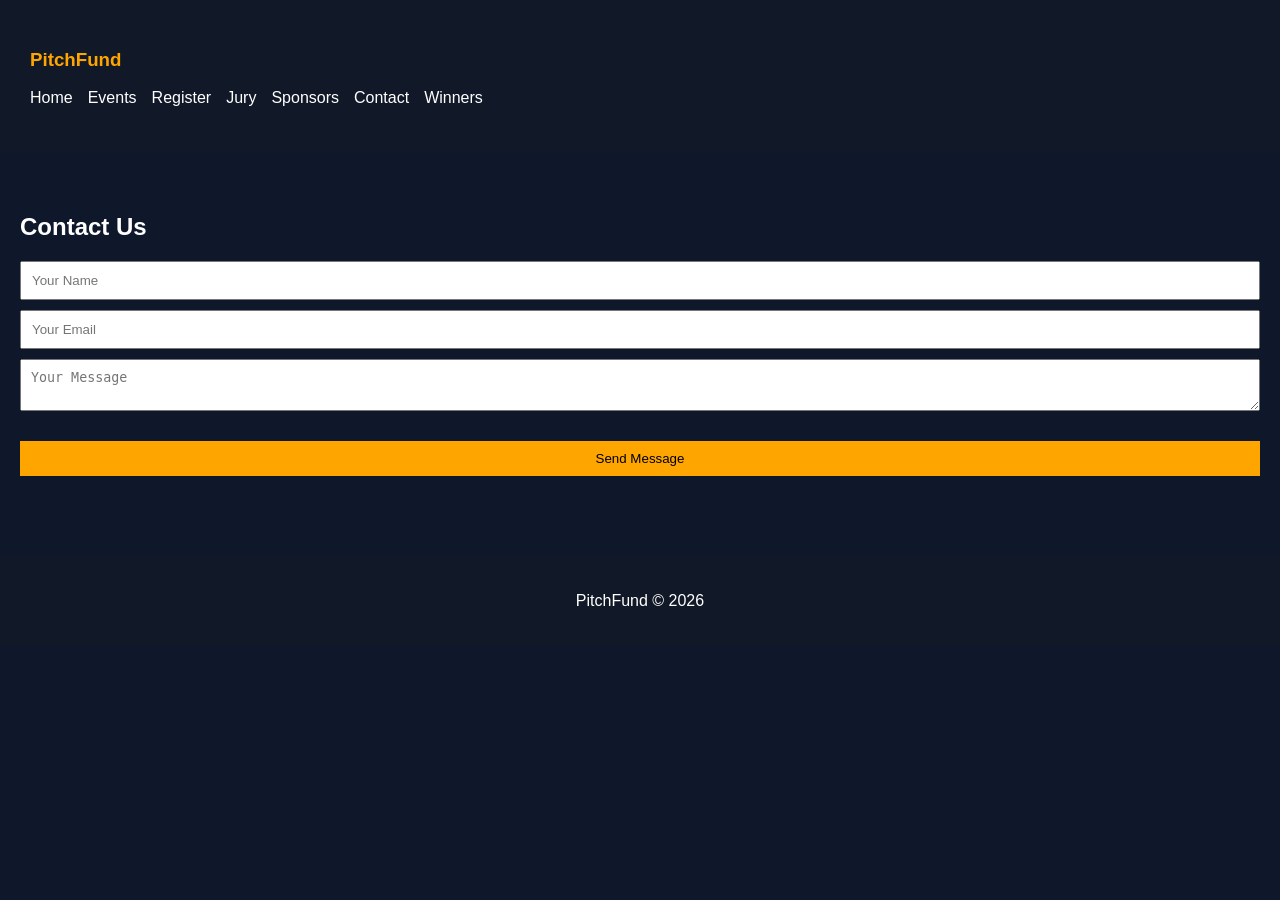
==== contact.html @ 27504e99 "Internship_task" ====
<!DOCTYPE html>
<html lang="en">

<head>
    <meta charset="UTF-8">
    <meta name="viewport" content="width=device-width, initial-scale=1.0">

    <link rel="stylesheet" href="style.css">

    <title>Contact Us</title>
</head>

<body>

    <!-- Navbar -->

    <nav>

        <nav>

    <h1>PitchFund</h1>

    <ul>

        <li><a href="index.html">Home</a></li>

        <li><a href="events.html">Events</a></li>

        <li><a href="register.html">Register</a></li>

        <li><a href="jury.html">Jury</a></li>

        <li><a href="sponsors.html">Sponsors</a></li>

        <li><a href="contact.html">Contact</a></li>

        <li><a href="winners.html">Winners</a></li>

    </ul>

</nav>

    </nav>


    <!-- Contact Section -->

    <section>

        <h2>Contact Us</h2>

        <form>

            <input type="text" placeholder="Your Name">

            <input type="email" placeholder="Your Email">

            <textarea placeholder="Your Message"></textarea>

            <button>Send Message</button>

        </form>

    </section>


    <!-- Footer -->

    <footer>

        <p>PitchFund © 2026</p>

    </footer>

</body>

</html>
---- style.css ----
body{
    margin:0;
    font-family:Arial;
    background:#0f172a;
    color:white;
}

nav{
    background:#111827;
    padding:15px;
}

nav h1{
    color:orange;
}

nav ul{
    display:flex;
    list-style:none;
    gap:15px;
    padding:0;
}

nav a{
    color:white;
    text-decoration:none;
}

.hero{
    text-align:center;
    padding:80px 20px;
}

.hero h2{
    font-size:40px;
}

.hero p{
    margin-top:15px;
}

button{
    background:orange;
    border:none;
    padding:10px 20px;
    margin-top:20px;
    cursor:pointer;
}

section{
    padding:40px 20px;
}

.card{
    background:#1e293b;
    padding:20px;
    margin-top:20px;
}

form{
    display:flex;
    flex-direction:column;
    gap:10px;
}

input,
textarea{
    padding:10px;
}

footer{
    background:#111827;
    text-align:center;
    padding:20px;
    margin-top:40px;
}
.card:hover{
    background:#334155;
}

button:hover{
    opacity:0.9;
}
.countdown{
    text-align:center;
    background:#1e293b;
    padding:30px;
    margin:20px;
}
button:hover{
    opacity:0.9;
}

.card:hover{
    background:#334155;
}
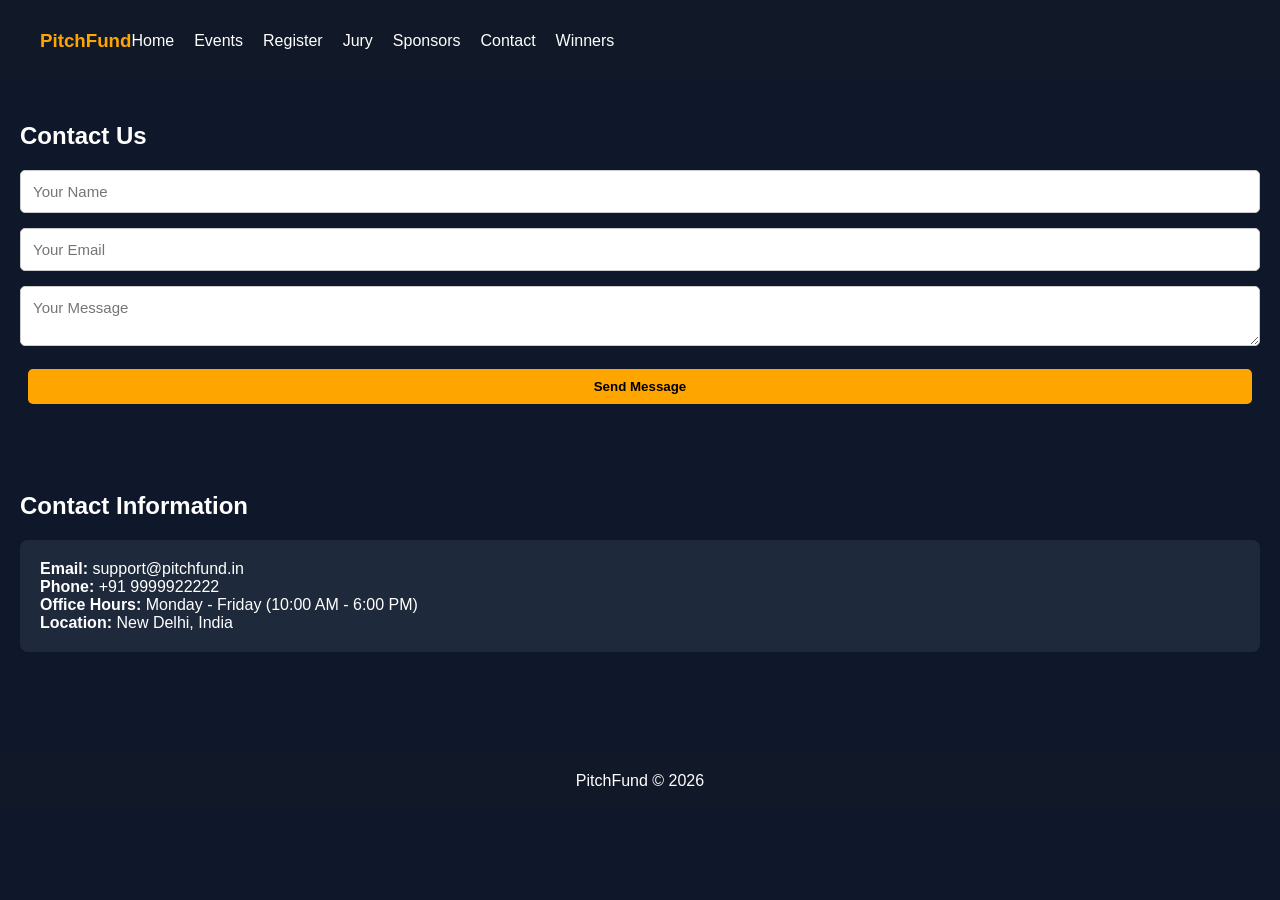
==== commit 5daefe47: "Website improvement according to the feedback" ====
--- a/contact.html
+++ b/contact.html
@@ -64,7 +64,23 @@
     </section>
 
 
-    <!-- Footer -->
+    <section>
+
+    <h2>Contact Information</h2>
+
+    <div class="card">
+
+        <p><strong>Email:</strong> support@pitchfund.in</p>
+
+        <p><strong>Phone:</strong> +91 9999922222</p>
+
+        <p><strong>Office Hours:</strong> Monday - Friday (10:00 AM - 6:00 PM)</p>
+
+        <p><strong>Location:</strong> New Delhi, India</p>
+
+    </div>
+
+</section>
 
     <footer>
 
--- a/style.css
+++ b/style.css
@@ -1,13 +1,24 @@
+
+*{
+    margin:0;
+    padding:0;
+    box-sizing:border-box;
+}
+
 body{
-    margin:0;
-    font-family:Arial;
+    font-family:Arial, sans-serif;
     background:#0f172a;
     color:white;
 }
 
+/* ---------- Navigation ---------- */
+
 nav{
     background:#111827;
-    padding:15px;
+    padding:15px 20px;
+    display:flex;
+    justify-content:space-between;
+    align-items:center;
 }
 
 nav h1{
@@ -15,16 +26,24 @@
 }
 
 nav ul{
+    list-style:none;
     display:flex;
-    list-style:none;
-    gap:15px;
-    padding:0;
+    gap:20px;
 }
 
 nav a{
     color:white;
     text-decoration:none;
 }
+.hero a{
+    text-decoration:none;
+}
+
+nav a:hover{
+    color:orange;
+}
+
+/* ---------- Hero ---------- */
 
 .hero{
     text-align:center;
@@ -33,40 +52,126 @@
 
 .hero h2{
     font-size:40px;
+    margin-bottom:20px;
 }
 
 .hero p{
-    margin-top:15px;
+    margin-bottom:20px;
+    line-height:1.6;
 }
+
+/* ---------- Buttons ---------- */
 
 button{
     background:orange;
+    color:black;
     border:none;
     padding:10px 20px;
-    margin-top:20px;
+    margin:8px;
     cursor:pointer;
+    border-radius:5px;
+    font-weight:bold;
 }
+
+button:hover{
+    opacity:0.9;
+}
+
+/* ---------- Sections ---------- */
 
 section{
     padding:40px 20px;
 }
 
+h2{
+    margin-bottom:20px;
+}
+
+/* ---------- Cards ---------- */
+
 .card{
     background:#1e293b;
     padding:20px;
+    margin:20px 0;
+    border-radius:8px;
+}
+
+.card:hover{
+    background:#334155;
+}
+
+/* ---------- Statistics ---------- */
+
+.stats{
+    text-align:center;
+}
+
+.stats-container{
+    display:flex;
+    justify-content:space-around;
+    flex-wrap:wrap;
     margin-top:20px;
 }
+
+.stat-card{
+    background:#1e293b;
+    width:180px;
+    padding:20px;
+    margin:10px;
+    border-radius:8px;
+}
+
+.stat-card h3{
+    color:orange;
+    font-size:30px;
+    margin-bottom:10px;
+}
+
+/* ---------- Countdown ---------- */
+
+.countdown{
+    text-align:center;
+    background:#1e293b;
+    padding:30px;
+    margin:20px;
+    border-radius:8px;
+}
+
+/* ---------- Forms ---------- */
 
 form{
     display:flex;
     flex-direction:column;
-    gap:10px;
+    margin-top:20px;
 }
 
 input,
+textarea,
+select{
+    width:100%;
+    padding:12px;
+    margin-bottom:15px;
+    border:1px solid #ccc;
+    border-radius:5px;
+    font-size:15px;
+}
+
 textarea{
-    padding:10px;
+    resize:vertical;
+    font-family:Arial, sans-serif;
 }
+
+label{
+    font-weight:bold;
+    margin-bottom:8px;
+}
+
+input[type="file"]{
+    background:white;
+    padding:8px;
+}
+
+/* ---------- Footer ---------- */
 
 footer{
     background:#111827;
@@ -74,23 +179,3 @@
     padding:20px;
     margin-top:40px;
 }
-.card:hover{
-    background:#334155;
-}
-
-button:hover{
-    opacity:0.9;
-}
-.countdown{
-    text-align:center;
-    background:#1e293b;
-    padding:30px;
-    margin:20px;
-}
-button:hover{
-    opacity:0.9;
-}
-
-.card:hover{
-    background:#334155;
-}
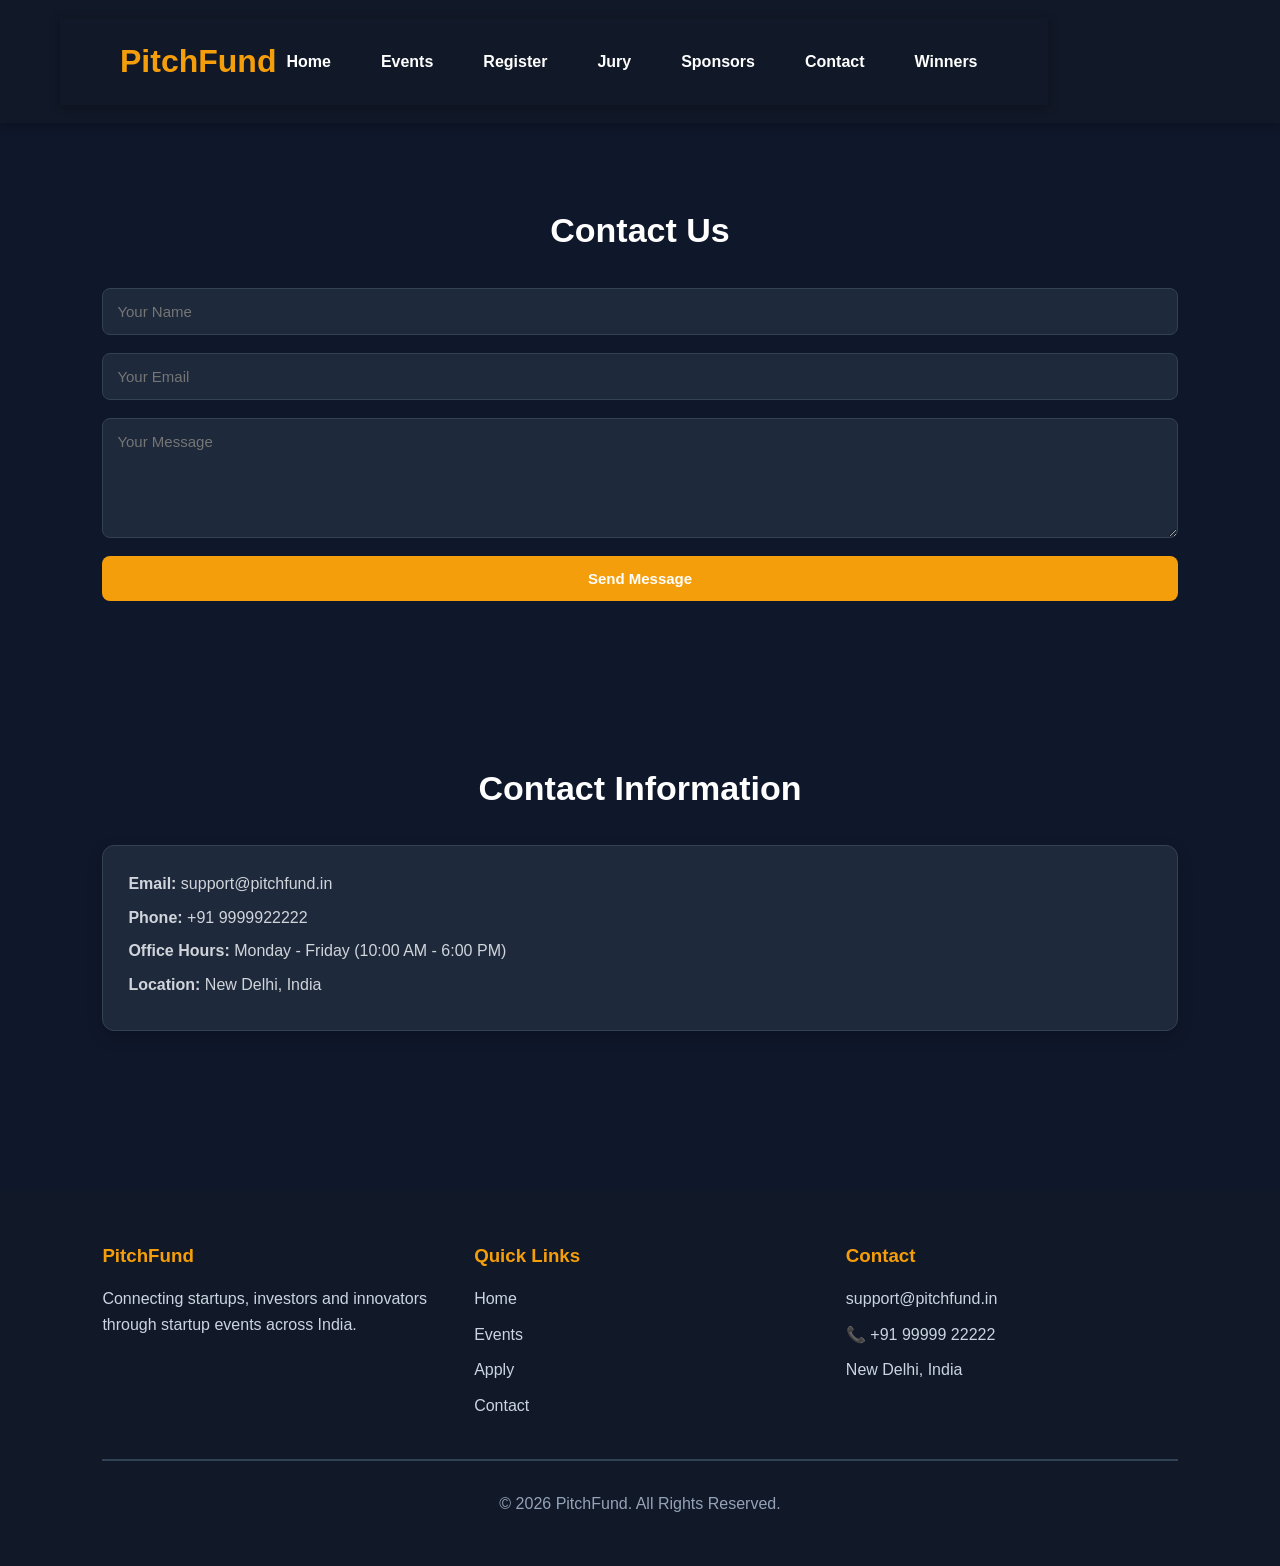
==== commit 7c3ef62a: "Final improvements to PitchFund website" ====
--- a/contact.html
+++ b/contact.html
@@ -11,8 +11,6 @@
 </head>
 
 <body>
-
-    <!-- Navbar -->
 
     <nav>
 
@@ -41,9 +39,6 @@
 </nav>
 
     </nav>
-
-
-    <!-- Contact Section -->
 
     <section>
 
@@ -84,10 +79,50 @@
 
     <footer>
 
-        <p>PitchFund © 2026</p>
+    <div class="footer-container">
 
-    </footer>
+        <div>
 
+            <h3>PitchFund</h3>
+
+            <p>
+                Connecting startups, investors and innovators through startup events across India.
+            </p>
+
+        </div>
+
+        <div>
+
+            <h3>Quick Links</h3>
+
+            <p><a href="index.html">Home</a></p>
+            <p><a href="events.html">Events</a></p>
+            <p><a href="register.html">Apply</a></p>
+            <p><a href="contact.html">Contact</a></p>
+
+        </div>
+
+        <div>
+
+            <h3>Contact</h3>
+
+            <p> support@pitchfund.in</p>
+            <p>📞 +91 99999 22222</p>
+            <p> New Delhi, India</p>
+
+        </div>
+
+    </div>
+
+    <hr>
+
+    <p class="copyright">
+
+        © 2026 PitchFund. All Rights Reserved.
+
+    </p>
+
+</footer>
 </body>
 
 </html>
--- a/style.css
+++ b/style.css
@@ -1,4 +1,3 @@
-
 *{
     margin:0;
     padding:0;
@@ -6,101 +5,187 @@
 }
 
 body{
-    font-family:Arial, sans-serif;
+    font-family:Arial, Helvetica, sans-serif;
     background:#0f172a;
     color:white;
-}
-
-/* ---------- Navigation ---------- */
+    line-height:1.6;
+}
 
 nav{
     background:#111827;
-    padding:15px 20px;
+    padding:18px 60px;
     display:flex;
     justify-content:space-between;
     align-items:center;
+    position:sticky;
+    top:0;
+    z-index:1000;
+    box-shadow:0 2px 10px rgba(0,0,0,0.3);
 }
 
 nav h1{
-    color:orange;
+    color:#f59e0b;
+    font-size:32px;
+}
+
+.logo-text{
+    color:#cbd5e1;
+    font-size:12px;
+    margin-top:3px;
 }
 
 nav ul{
     list-style:none;
     display:flex;
-    gap:20px;
+    gap:30px;
 }
 
 nav a{
     color:white;
     text-decoration:none;
-}
+    font-weight:bold;
+    transition:.3s;
+}
+
+nav a:hover{
+    color:#f59e0b;
+}
+nav a{
+    padding:6px 10px;
+    border-radius:6px;
+}
+
+nav a:hover{
+    background:rgba(245,158,11,.15);
+}
+
+.hero{
+    text-align:center;
+    max-width:1000px;
+    margin:auto;
+    padding:90px 20px;
+}
+
+.tagline{
+    color:#f59e0b;
+    text-transform:uppercase;
+    letter-spacing:2px;
+    font-size:14px;
+    font-weight:bold;
+    margin-bottom:20px;
+}
+
+.hero h2{
+    font-size:56px;
+    line-height:1.2;
+    margin-bottom:25px;
+}
+
+.hero-text{
+    max-width:750px;
+    margin:auto;
+    color:#cbd5e1;
+    font-size:18px;
+    line-height:1.8;
+}
+
+.hero-buttons{
+    margin-top:35px;
+}
+
+.hero-buttons button{
+    margin:10px;
+}
+
 .hero a{
     text-decoration:none;
 }
 
-nav a:hover{
-    color:orange;
-}
-
-/* ---------- Hero ---------- */
-
-.hero{
-    text-align:center;
-    padding:80px 20px;
-}
-
-.hero h2{
-    font-size:40px;
-    margin-bottom:20px;
-}
-
-.hero p{
-    margin-bottom:20px;
-    line-height:1.6;
-}
-
-/* ---------- Buttons ---------- */
-
 button{
-    background:orange;
-    color:black;
+    background:#f59e0b;
+    color:white;
     border:none;
-    padding:10px 20px;
-    margin:8px;
+    padding:14px 28px;
+    border-radius:8px;
     cursor:pointer;
-    border-radius:5px;
-    font-weight:bold;
+    font-size:15px;
+    font-weight:bold;
+   transition:.3s ease;
 }
 
 button:hover{
-    opacity:0.9;
-}
-
-/* ---------- Sections ---------- */
+    background:#d97706;
+    transform:translateY(-3px);
+    box-shadow:0 8px 18px rgba(245,158,11,.35);
+}
+
+.hero-stats{
+    display:flex;
+    justify-content:center;
+    gap:60px;
+    margin-top:60px;
+    flex-wrap:wrap;
+}
+
+.hero-stat{
+    background:#1e293b;
+    padding:20px;
+    border-radius:10px;
+    width:180px;
+    border:1px solid #334155;
+    transition:.3s ease;
+}
+
+.hero-stat h3{
+    color:#f59e0b;
+    font-size:34px;
+}
+
+.hero-stat p{
+    color:#cbd5e1;
+    margin-top:8px;
+}
+.hero-stat:hover{
+    transform:translateY(-6px);
+    border-color:#f59e0b;
+}
 
 section{
-    padding:40px 20px;
-}
-
-h2{
-    margin-bottom:20px;
-}
-
-/* ---------- Cards ---------- */
+    padding:80px 8%;
+}
+
+section h2{
+    text-align:center;
+    margin-bottom:30px;
+    font-size:34px;
+}
 
 .card{
     background:#1e293b;
-    padding:20px;
+    padding:25px;
     margin:20px 0;
-    border-radius:8px;
+    border-radius:12px;
+    transition:0.3s ease;
+    border:1px solid #334155;
+    box-shadow:0 6px 15px rgba(0,0,0,.2);
 }
 
 .card:hover{
-    background:#334155;
-}
-
-/* ---------- Statistics ---------- */
+    transform:translateY(-8px);
+    border-color:#f59e0b;
+    background:#273549;
+    box-shadow:0 12px 25px rgba(0,0,0,.35);
+}
+
+.card h3{
+    margin-bottom:12px;
+    color:#f59e0b;
+}
+
+.card p{
+    color:#d1d5db;
+    margin-bottom:8px;
+}
 
 .stats{
     text-align:center;
@@ -108,36 +193,47 @@
 
 .stats-container{
     display:flex;
-    justify-content:space-around;
+    justify-content:center;
+    gap:25px;
     flex-wrap:wrap;
-    margin-top:20px;
 }
 
 .stat-card{
     background:#1e293b;
-    width:180px;
-    padding:20px;
-    margin:10px;
-    border-radius:8px;
+    width:220px;
+    padding:25px;
+    border-radius:12px;
+    transition:.3s ease;
+    border:1px solid #334155;
+}
+
+.stat-card:hover{
+    transform:translateY(-8px);
+    border-color:#f59e0b;
 }
 
 .stat-card h3{
-    color:orange;
-    font-size:30px;
+    color:#f59e0b;
+    font-size:36px;
     margin-bottom:10px;
 }
 
-/* ---------- Countdown ---------- */
-
 .countdown{
-    text-align:center;
-    background:#1e293b;
-    padding:30px;
-    margin:20px;
-    border-radius:8px;
-}
-
-/* ---------- Forms ---------- */
+    background:#1e293b;
+    text-align:center;
+    border-radius:12px;
+    margin:50px auto;
+    max-width:900px;
+    padding:40px;
+    border:1px solid #334155;
+    box-shadow:0 6px 15px rgba(0,0,0,.2);
+}
+
+.countdown p{
+    font-size:22px;
+    font-weight:bold;
+    color:#f59e0b;
+}
 
 form{
     display:flex;
@@ -149,33 +245,111 @@
 textarea,
 select{
     width:100%;
-    padding:12px;
-    margin-bottom:15px;
-    border:1px solid #ccc;
-    border-radius:5px;
+    padding:14px;
+    margin-bottom:18px;
+    border:1px solid #334155;
+    border-radius:8px;
     font-size:15px;
+    background:#1e293b;
+    color:white;
 }
 
 textarea{
     resize:vertical;
-    font-family:Arial, sans-serif;
+    min-height:120px;
+    font-family:Arial;
 }
 
 label{
-    font-weight:bold;
     margin-bottom:8px;
+    font-weight:bold;
 }
 
 input[type="file"]{
     background:white;
-    padding:8px;
-}
-
-/* ---------- Footer ---------- */
+}
+input:focus,
+textarea:focus,
+select:focus{
+    outline:none;
+    border-color:#f59e0b;
+}
 
 footer{
     background:#111827;
-    text-align:center;
-    padding:20px;
-    margin-top:40px;
-}
+    padding:50px 8%;
+    margin-top:60px;
+    color:#cbd5e1;
+}
+.footer-container{
+    display:flex;
+    justify-content:space-between;
+    flex-wrap:wrap;
+    gap:40px;
+}
+
+.footer-container div{
+    flex:1;
+    min-width:220px;
+}
+
+.footer-container h3{
+    color:#f59e0b;
+    margin-bottom:15px;
+}
+
+.footer-container p{
+    margin-bottom:10px;
+}
+
+.footer-container a{
+    color:#cbd5e1;
+    text-decoration:none;
+}
+
+.footer-container a:hover{
+    color:#f59e0b;
+}
+
+footer hr{
+    margin:30px 0;
+    border:.5px solid #334155;
+}
+
+.copyright{
+    text-align:center;
+    color:#94a3b8;
+}
+
+@media(max-width:768px){
+
+    nav{
+        flex-direction:column;
+        padding:20px;
+    }
+
+    nav ul{
+        flex-direction:column;
+        margin-top:20px;
+        gap:15px;
+        text-align:center;
+    }
+
+    .hero h2{
+        font-size:38px;
+    }
+
+    .hero-text{
+        font-size:16px;
+    }
+
+    .hero-stats{
+        gap:20px;
+    }
+
+    .stats-container{
+        flex-direction:column;
+        align-items:center;
+    }
+
+}
